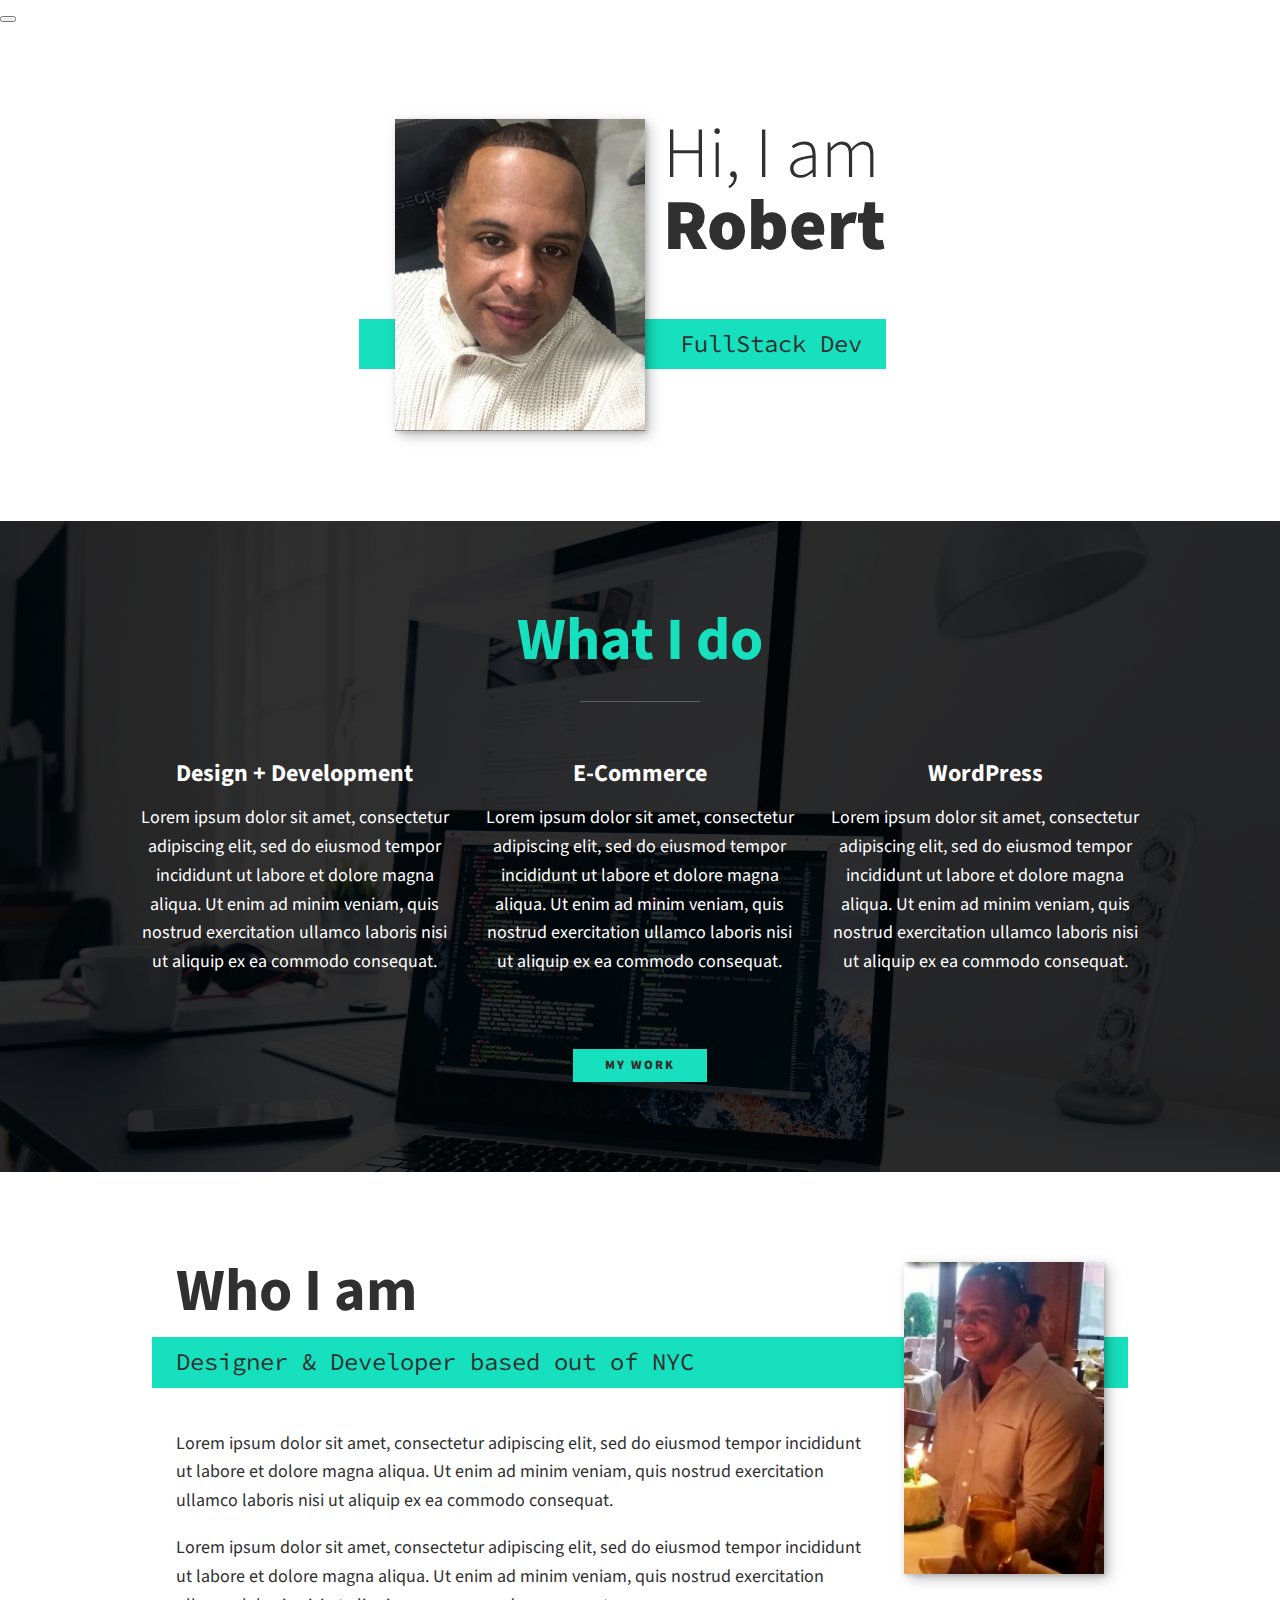
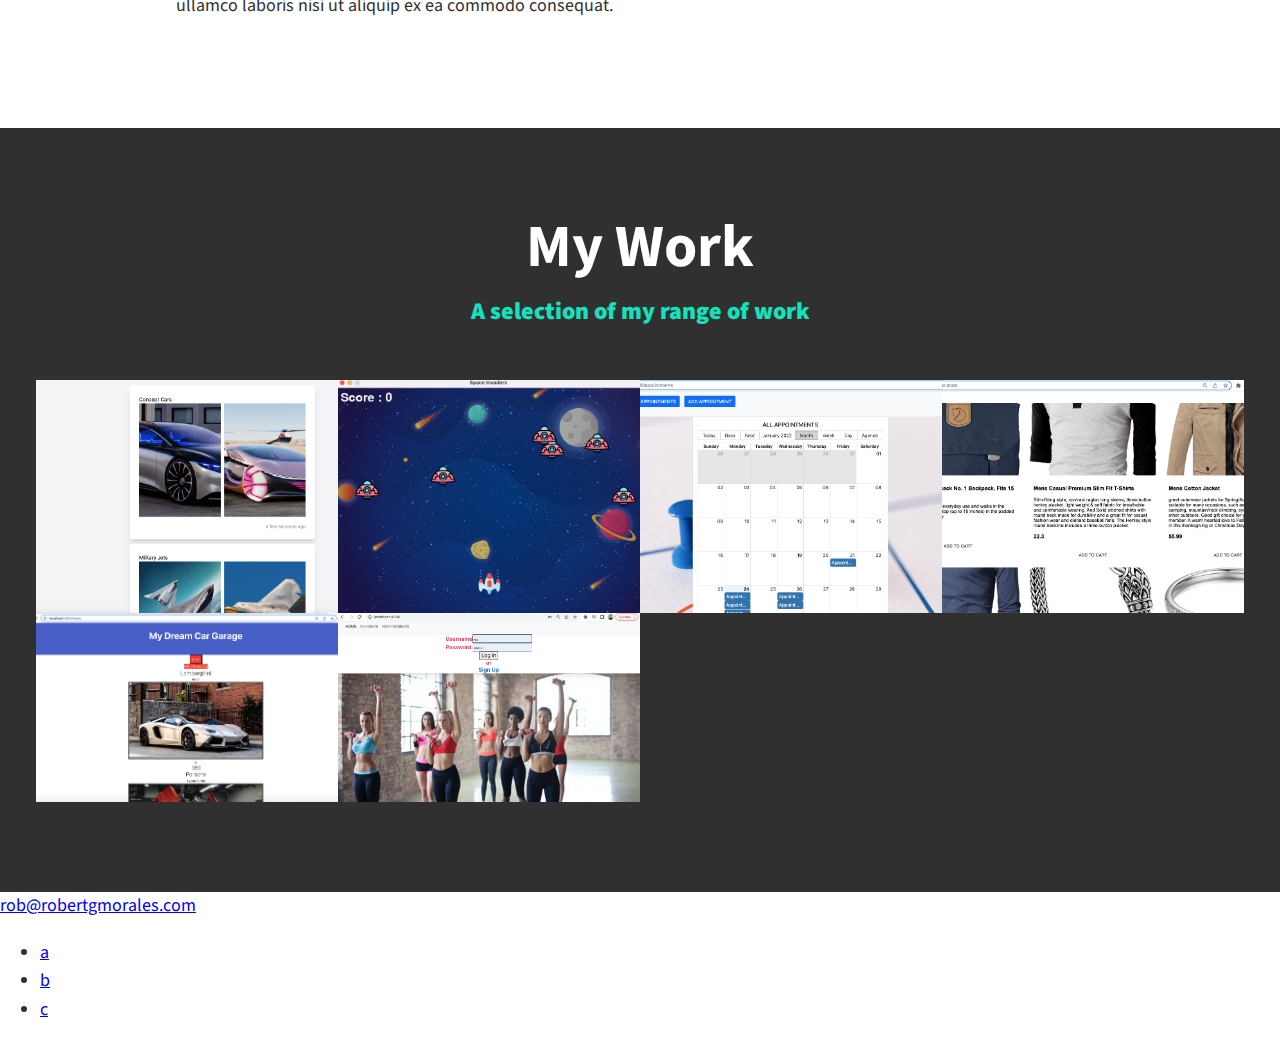
==== index.html @ 2f819731 "just fixed grid img width & height" ====
<!DOCTYPE html>
<html lang="en">
    <head>
    <meta charset="UTF-8">
    <meta name="viewport" content="width=device-width, initial-scale=1.0">
    <title>Rob`s Portfolio Website</title>
    <link rel="stylesheet" href="https://cdnjs.cloudflare.com/ajax/libs/normalize/7.0.0/normalize.min.css">
    <link rel="stylesheet" href="https://cdnjs.cloudflare.com/ajax/libs/font-awesome/5.11.2/css/all.css" integrity="sha256-46qynGAkLSFpVbEBog43gvNhfrOj+BmwXdxFgVK/Kvc=" crossorigin="anonymous" />  
    
    <!-- Update these with your own fonts -->
    <link href="https://fonts.googleapis.com/css?family=Source+Code+Pro:400,900|Source+Sans+Pro:300,900&display=swap" rel="stylesheet">
    
    <link rel="stylesheet" href="css/style.css">

    </head>

    <body>
        <header>
            <div class="logo">
                <img src="" alt="">
            </div>
            <button class="nav-toggle" aria-label="toggle navigation">
                <span class="hamburger"></span>
            </button>
            <nav class="nav">
                <ul class="nav__list">
                    <li class="nav__item"><a href="#home" class="nav__link">Home</a></li>
                    <li class="nav__item"><a href="#services" class="nav__link">My Services</a></li>
                    <li class="nav__item"><a href="#about" class="nav__link">About me</a></li>
                    <li class="nav__item"><a href="#work" class="nav__link">My Work</a></li>
                </ul>
            </nav>
        </header>
        
        <!-- Introduction -->
        <section class="intro" id="home">
            <h1 class="section__title section__title--intro">
                Hi, I am <strong>Robert</strong>
            </h1>
            <p class="section__subtitle section__subtitle--intro">FullStack Dev</p>
            <img src="img/profile4.png" alt="a picture of Rob" class="intro__img">
        </section>
        
        
        <!-- My services -->
        <section class="my-services" id="services">
            <h2 class="section__title section__title--services">What I do</h2>
            <div class="services">
                <div class="service">
                    <h3>Design + Development</h3>
                    <p>Lorem ipsum dolor sit amet, consectetur adipiscing elit, sed do eiusmod
                        tempor incididunt ut labore et dolore magna aliqua. Ut enim ad minim veniam,
                        quis nostrud exercitation ullamco laboris nisi ut aliquip ex ea commodo
                        consequat.</p>
                </div> <!-- / service -->
                
                <div class="service">
                    <h3>E-Commerce</h3>
                    <p>Lorem ipsum dolor sit amet, consectetur adipiscing elit, sed do eiusmod
                       tempor incididunt ut labore et dolore magna aliqua. Ut enim ad minim veniam,
                       quis nostrud exercitation ullamco laboris nisi ut aliquip ex ea commodo 
                       consequat.</p>
                </div> <!-- / service -->
                
                <div class="service">
                    <h3>WordPress</h3>
                    <p>Lorem ipsum dolor sit amet, consectetur adipiscing elit, sed do eiusmod 
                       tempor incididunt ut labore et dolore magna aliqua. Ut enim ad minim veniam, 
                       quis nostrud exercitation ullamco laboris nisi ut aliquip ex ea commodo 
                       consequat.</p>
                </div> <!-- / service -->
            </div> <!-- / services -->
            
            <a href="#work" class="btn">My Work</a>
        </section>
        
        <!-- About me -->
        
        <section class="about-me" id="about">
            <h2 class="section__title section__title--about">Who I am</h2>
            <p class="section__subtitle section__subtitle--about">Designer & Developer based out of NYC</p>

            <div class="about-me__body">

                <p>Lorem ipsum dolor sit amet, consectetur adipiscing elit, sed do eiusmod tempor
                   incididunt ut labore et dolore magna aliqua. Ut enim ad minim veniam, quis nostrud 
                   exercitation ullamco laboris nisi ut aliquip ex ea commodo consequat.
                </p>
                <p>Lorem ipsum dolor sit amet, consectetur adipiscing elit, sed do eiusmod tempor
                     incididunt ut labore et dolore magna aliqua. Ut enim ad minim veniam, quis 
                     nostrud exercitation ullamco laboris nisi ut aliquip ex ea commodo consequat.
                </p>
            </div>


            <img src="img/birthday3.jpg" alt="Rob" class="about-me__img">
        </section>

        <!-- My Work -->
        <section class="my-work" id="work">
            <h2 class="section__title section__title--work">My Work</h2>
            <p class="section__subtitle section__subtitle--work">A selection of my range of work</p>

            <div class="portfolio">
                <!-- portfolio item 01-->
                <a href="#" class="portfolio__item">
                    <img src="img/dropzone.png" alt="" class="portfolio__img">
                </a>

                <!-- portfolio item 02-->
                <a href="#" class=""portfolio__item>
                    <img src="img/spaceinvaders.png" alt="" class="portfolio__img">
                </a>

                <!-- portfolio item 03-->
                <a href="#" class=""portfolio__item>
                    <img src="img/appointmentscalender.png" alt="" class="portfolio__img">
                </a>

                <!-- portfolio item 04-->
                <a href="#" class=""portfolio__item>
                    <img src="img/shoppingcart.png" alt="" class="portfolio__img">
                </a>

                 <!-- portfolio item 05-->
                 <a href="#" class=""portfolio__item>
                    <img src="img/dreamcargarage.png" alt="" class="portfolio__img">
                </a>

                <!-- portfolio item 06-->
                <a href="#" class=""portfolio__item>
                    <img src="img/gymmembership.png" alt="" class="portfolio__img">
                </a>

            </div>
        </section>
        
        <!-- footer -->
        <footer>
            <a href="rob@robertgmorales.com" class="footer__link">rob@robertgmorales.com</a>
                <ul class="social-list">
                    <li class="social-list__item"><a class="social-list__link"
                    href="https://facebook.com">a</a></li>
                    <li class="social-list__item"><a class="social-list__link"
                    href="https://linkedin.com">b</a></li>
                    <li class="social-list__item"><a class="social-list__link"
                    href="https://github.com">c</a></li>
                </ul>
        </footer>
    </body>
</html>
---- css/style.css ----
*,
*::before,
*::after {
    box-sizing: border-box;
}

/* Custom Properties, update these for your own design */

:root {
    --ff-primary: 'Source Sans Pro', sans-serif;
    --ff-secondary: 'Source Code Pro', monospace;
    
    --fw-reg: 300;
    --fw-bold: 900;
    
    --clr-light: #fff;
    --clr-dark: #303030;
    --clr-accent: #16e0bd;
    
    --fs-h1: 3rem;
    --fs-h2: 2.25rem;
    --fs-h3: 1.25rem;
    --fs-body: 1rem;

    --bs: 0.25em 0.25em 0.75em rgba(0,0,0,.25),
    0.125em 0.125em 0.25em rgba(0,0,0,.15);
}

@media (min-width: 800px) {
    :root {
        --fs-h1: 4.5rem;
        --fs-h2: 3.75rem;
        --fs-h3: 1.5rem;
        --fs-body: 1.125rem;
    }
}

/* General styles */

body {
    background: var(--clr-light);
    color: var(--clr-dark);
    margin: 0;
    font-family: var(--ff-primary);
    font-size: var(--fs-body);
    line-height: 1.6;
}

section {
    padding: 5em 2em;
}

img {
    display: block;
    max-width: 100%;
    margin-left: auto;
    margin-right: auto;
}

strong { font-weight: var(--fw-bold) }

:focus {
    outline: 3px solid var(--clr-accent);
    outline-offset: 3px;
}

/* Buttons */

.btn {
    display: inline-block;
    padding: .5em 2.5em;
    background: var(--clr-accent);
    color: var(--clr-dark);
    text-decoration: none;
    cursor: pointer;
    font-size: .8rem;
    text-transform: uppercase;
    letter-spacing: 2px;
    font-weight: var(--fw-bold);
    transition: transform 200ms ease-in-out;
}

.btn:hover {
    transform: scale(1.1);
}

/* Typography */

h1,
h2,
h3 {
    line-height: 1;
    margin: 0;
}

h1 { font-size: var(--fs-h1) }
h2 { font-size: var(--fs-h2) }
h3 { font-size: var(--fs-h3) }


.section__title {
    margin-bottom: .25em;
}

.section__title--intro {
    font-weight: var(--fw-reg);
}
.section__title--intro strong {
    display: block;
}

.section__subtitle {
    margin: 0;
    font-size: var(--fs-h3);
}

.section__subtitle--intro,
.section__subtitle--about {
    background: var(--clr-accent);
    padding: .25em 1em;
    font-family: var(--ff-secondary);
    margin-bottom: 1em;
}

.section__subtitle--work {
    color: var(--clr-accent);
    font-weight: var(--fw-bold);
    margin-bottom: 2em;
}

/* header */

nav { display: none; }

/*  Intro section  */

.intro {
    position: relative;
}

.intro__img {
    box-shadow: var(--bs);
}

.section__subtitle--intro {
    display: inline-block;
}


@media (min-width: 600px) {
    .intro {
        display: grid;
        width: min-content;
        margin: 0 auto;
        grid-column-gap: 1em;
        grid-template-areas: 
            "img title"
            "img subtitle";
        grid-template-columns: min-content max-content;
    }
}

.intro__img {
    grid-area: img;
    min-width: 250px;
    position: relative;
    z-index: 2;
}    

.section__subtitle--intro {
    align-self: start;
    grid-column: -1 / 1;
    grid-row: 2;
    text-align: right;
    position: relative;
    left: -1.5em;
    width: calc(100% + 1.5em);
}

/*  My services section  */

.my-services {
    background-color: var(--clr-dark);
    background-image: url(../img/services.jpg);
    background-size: cover;
    background-blend-mode: multiply;
    color: var(--clr-light);
    text-align: center;
}

.section__title--services {
    color: var(--clr-accent);
    position: relative;
}

.section__title--services::after {
    content: '';
    display: block;
    width: 2em;
    height: 1px;
    margin: 0.5em auto 1em;
    background: var(--clr-light);
    opacity: 0.25;
}

.services {
    margin-bottom: 3em;
}

.service {
    max-width: 500px;
    margin: 0 auto;
}

@media (min-width: 800px) {
    .services {
        display: flex;
        max-width: 1000px;
        margin-left: auto;
        margin-right: auto;
    }
    .service + .service {
        margin-left: 2em;
    }
}

.about-me {
    max-width: 1000px;
    margin: 0 auto;
}

.about-me__img {
    box-shadow: var(--bs);
}

@media (min-width: 600px) {
    .about-me {
        display: grid;
        grid-template-columns: 1fr 200px;
        grid-template-areas: 
            "title img"
            "subtitle img"
            "text img";
            grid-column-gap: 2em;
    }

    .section__title--about {
        grid-area: title;
    }
    
    .section__subtitle--about {
        grid-column: 1 / -1;
        grid-row: 2;
        position: relative;
        left: -1em;
        width: calc(100% + 2em);
        padding-left: 1em;
        padding-right: calc(200px + 4em);
    }

    .about-me__img {
        grid-area: img;
        position: relative;
        z-index: 2;
    }
}

/* My Work */

.my-work {
    background-color: var(--clr-dark);
    color: var(--clr-light);
    text-align: center; 
}

.portfolio {
    display: grid;
    grid-template-columns: repeat(auto-fit, minmax(300px, 1fr));
}

.portfolio__item {
    background: var(--clr-accent);
    overflow: hidden;
}

.portfolio__img {
    transition: 
    transform 750ms cubic-bezier(.5, 0, .5, 1),
    opacity 250ms linear;
    object-fit: cover;
    min-height: 100%;
    width: 100%;
}

.portfolio__img:hover {
    transform: scale(1.2);
    opacity: .65;
}
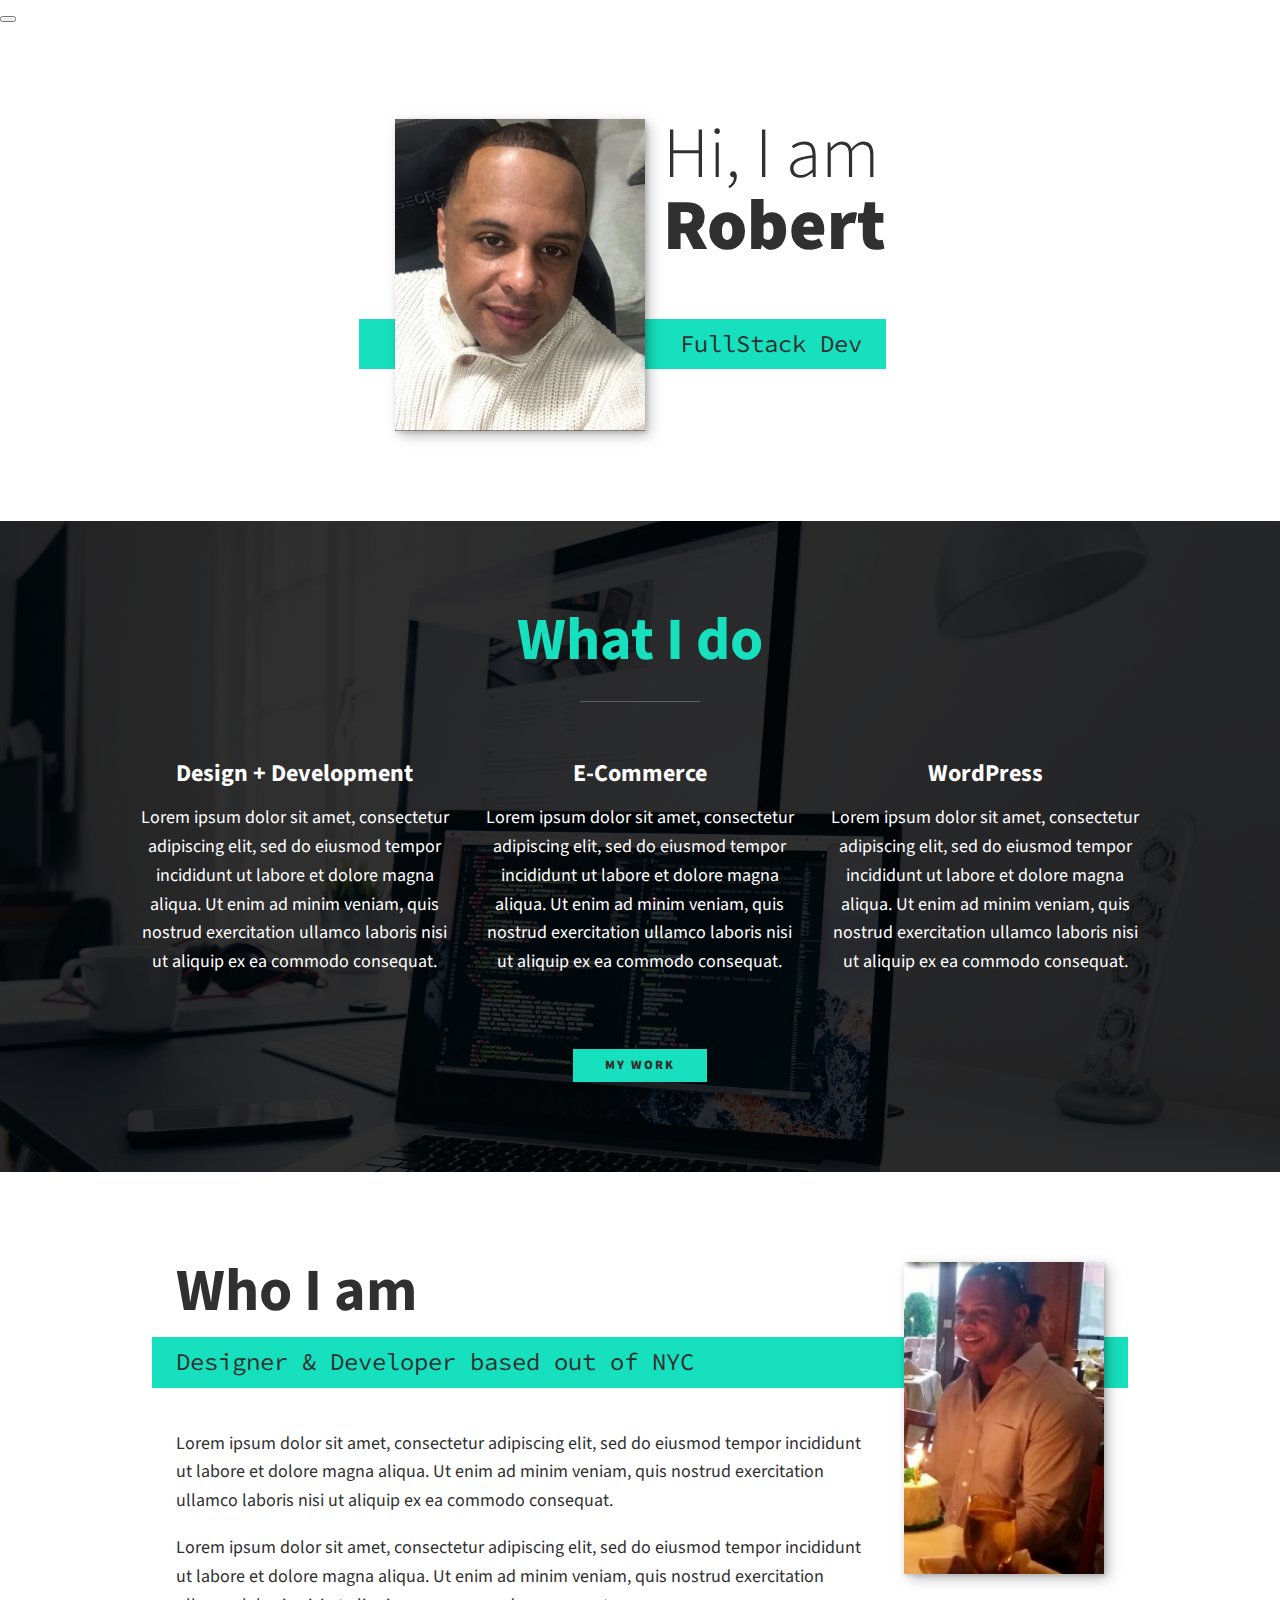
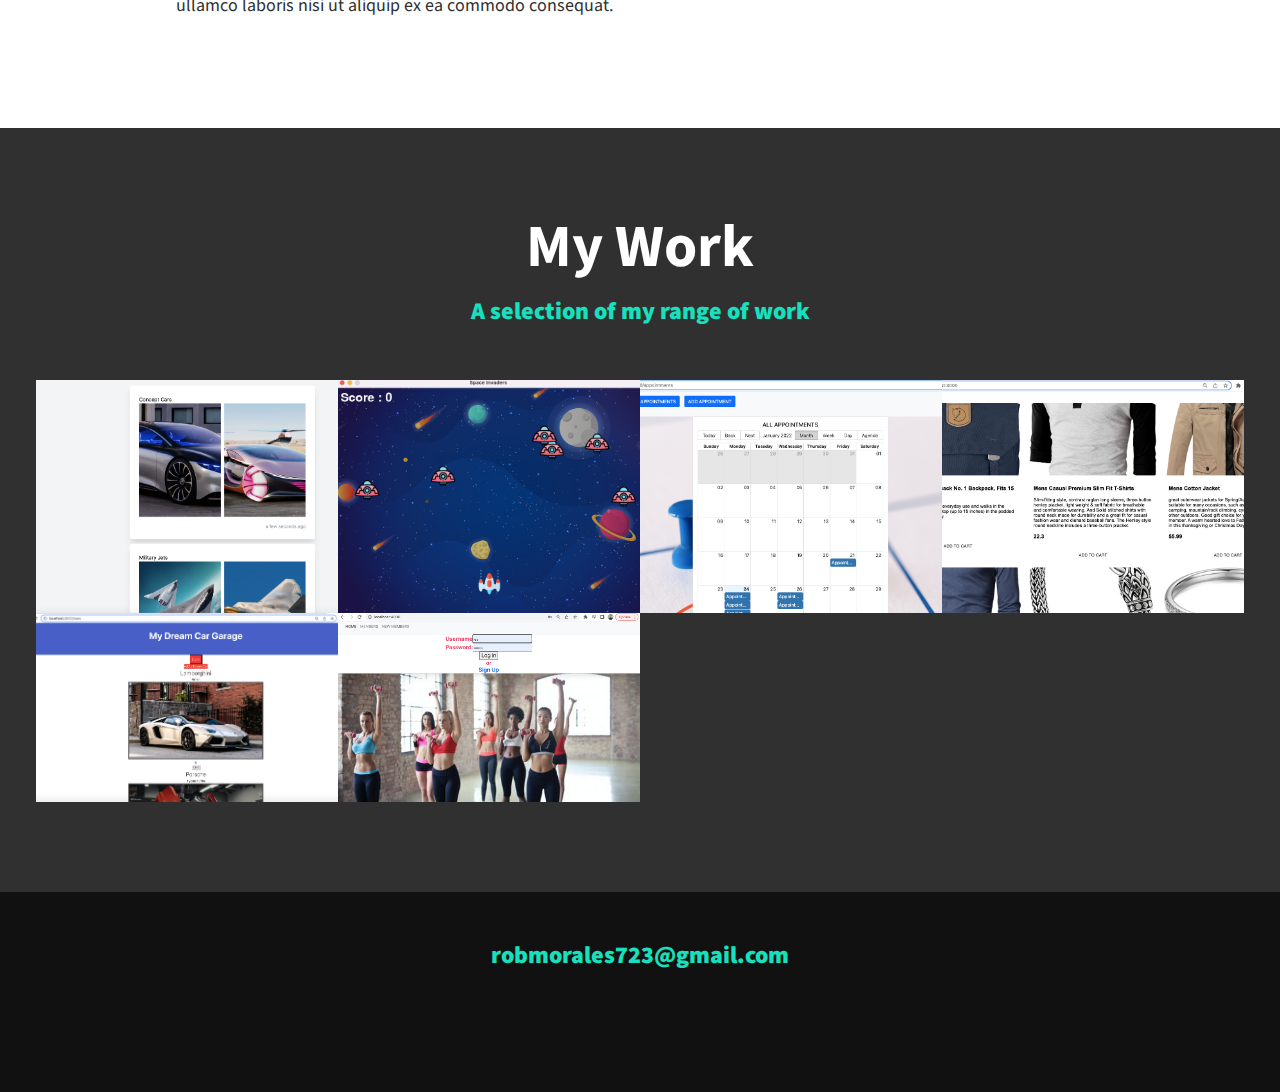
==== commit 55825761: "working on social items" ====
--- a/index.html
+++ b/index.html
@@ -136,15 +136,24 @@
         </section>
         
         <!-- footer -->
-        <footer>
-            <a href="rob@robertgmorales.com" class="footer__link">rob@robertgmorales.com</a>
+        <footer class="footer">
+            <a href="mailto:robmorales723@gmail.com" class="footer__link">robmorales723@gmail.com</a>
                 <ul class="social-list">
-                    <li class="social-list__item"><a class="social-list__link"
-                    href="https://facebook.com">a</a></li>
-                    <li class="social-list__item"><a class="social-list__link"
-                    href="https://linkedin.com">b</a></li>
-                    <li class="social-list__item"><a class="social-list__link"
-                    href="https://github.com">c</a></li>
+                    <li class="social-list__item">
+                        <a class="social-list__link" href="https://github.com/rmorales723">
+                            <i class="fab fa-github"></i>
+                        </a>
+                    </li>
+                    <li class="social-list__item">
+                        <a class="social-list__link" href="linkedin.com/in/robert-morales-7a56944b">
+                            <i class="fab fa-linkedin"></i>
+                        </a>
+                    </li>
+                    <li class="social-list__item">
+                        <a class="social-list__link" href="https://twitter.com">
+                            <i class="fab fa-twitter"></i>
+                        </a>
+                    </li>
                 </ul>
         </footer>
     </body>
--- a/css/style.css
+++ b/css/style.css
@@ -292,7 +292,53 @@
     width: 100%;
 }
 
-.portfolio__img:hover {
+.portfolio__item:focus {
+    position: relative;
+    z-index: 2;
+}
+
+.portfolio__img:hover,
+.portfolio__item:focus .portfolio__img {
     transform: scale(1.2);
     opacity: .65;
 }
+
+/* footer */
+
+.footer {
+    background: #111;
+    color: var(--clr-accent);
+    text-align: center;
+    padding: 2.5em 0;
+}
+
+.footer a { 
+    color: inherit;
+    text-decoration: none; 
+}
+
+.footer__link {
+    font-size: var(--fs-h3);
+    font-weight: var(--fw-bold);
+}
+
+.footer__link:hover,
+.social-list__link:hover {
+    opacity: .7;
+}
+
+.footer__link:hover {
+    text-decoration: underline;
+}
+
+.social-list {
+    list-style: none;
+    display: flex;
+    justify-content: center;
+    margin: 2em 0;
+    padding: 0;
+}
+
+.social-list__item {
+    margin: 0 .5em;
+}
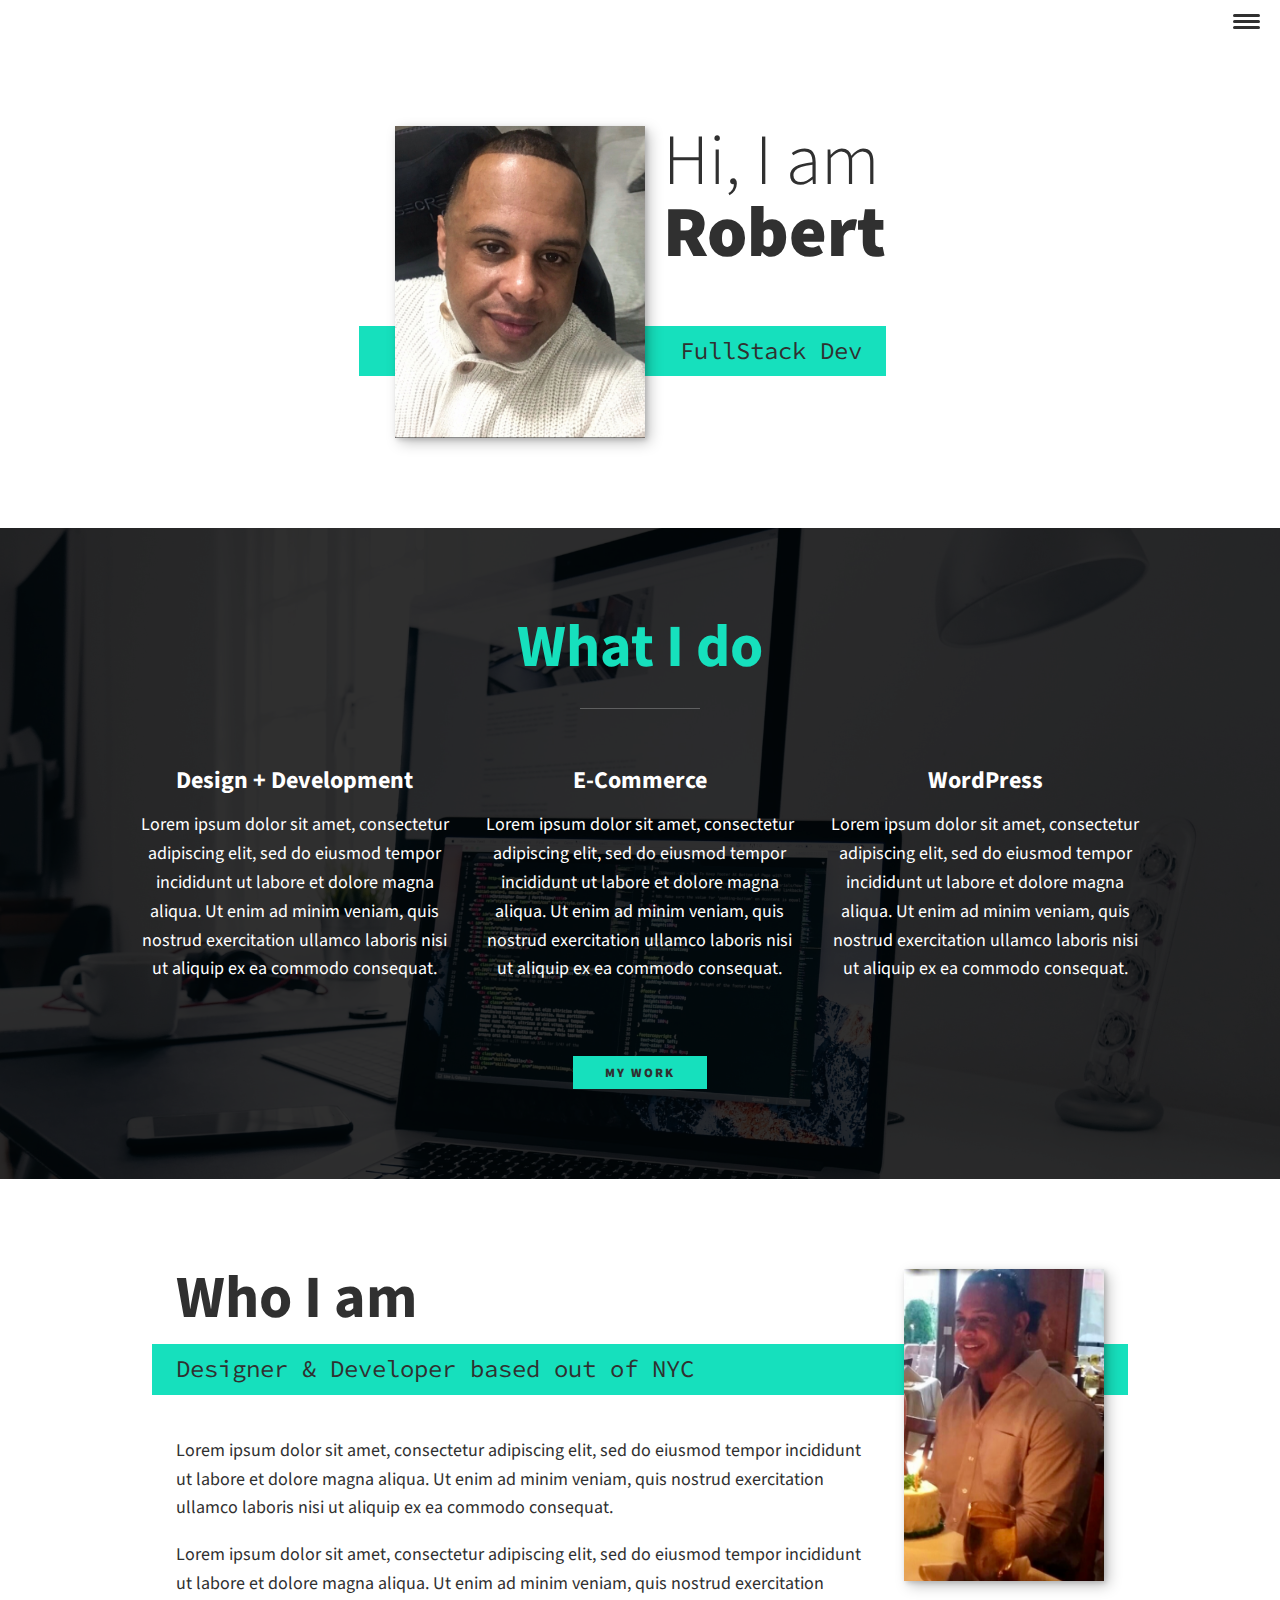
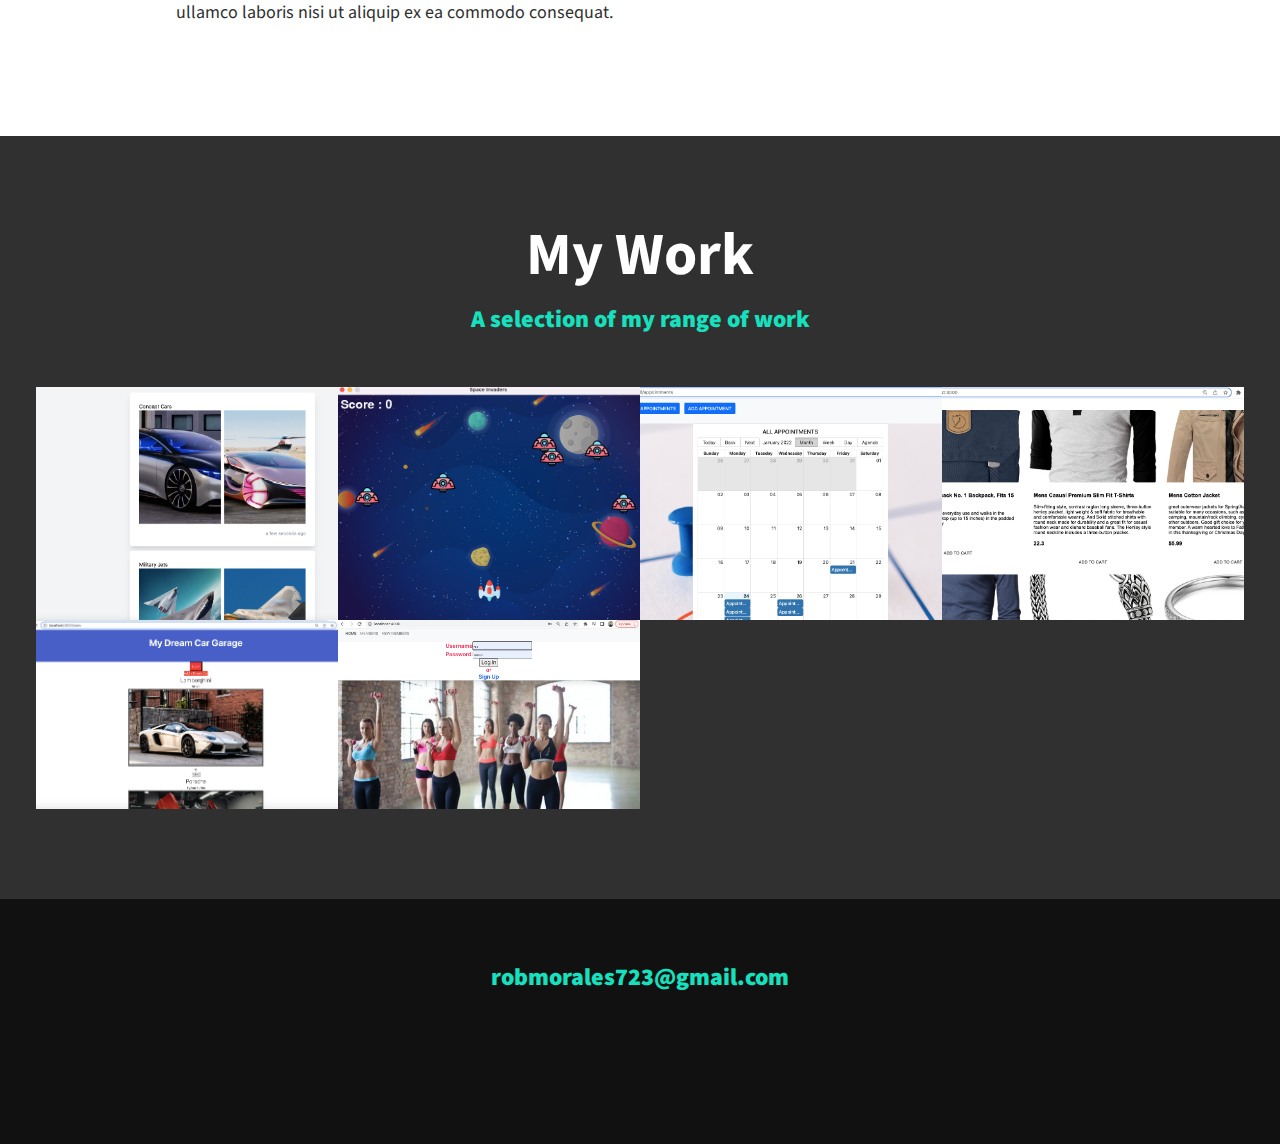
==== commit 405b037e: "adding js" ====
--- a/index.html
+++ b/index.html
@@ -156,5 +156,9 @@
                     </li>
                 </ul>
         </footer>
+
+        <script src="js/index.js"></script>
+
+        
     </body>
 </html>--- a/css/style.css
+++ b/css/style.css
@@ -130,7 +130,94 @@
 
 /* header */
 
-nav { display: none; }
+header {
+    display: flex;
+    justify-content: space-between;
+    padding: 1em;
+}
+
+.logo {
+    max-width: 100px;
+}
+
+.nav {
+    position: fixed;
+    background: var(--clr-dark);
+    color: var(--clr-light);
+    top: 0;
+    bottom: 0;
+    left: 0;
+    right: 0;
+    z-index: 100;
+
+    transform: translateX(100%);
+    transition: transform 250ms cubic-bezier(.5, 0, .5, 1);
+}
+
+.nav__list {
+    list-style: none;
+    display: flex;
+    height: 100%;
+    flex-direction: column;
+    justify-content: space-evenly;
+    align-items: center;
+    margin: 0;
+    padding: 0;
+}
+
+.nav__link {
+    color: inherit;
+    font-weight: var(--fw-bold);
+    font-size: var(--fs-h2);
+    text-decoration: none;
+}
+
+.nav__link:hover {
+    color: var(--clr-accent);
+}
+
+.nav-toggle {
+    padding: .5em;
+    background: transparent;
+    border: 0;
+    cursor: pointer;
+    position: absolute;
+    right: 1em;
+    top: 1em;
+    z-index: 1000;
+}
+
+.nav-open {
+    background: red;
+}
+
+.hamburger {
+    display: block;
+    position: relative;
+}
+
+.hamburger,
+.hamburger::before,
+.hamburger::after {
+    background: var(--clr-dark);
+    width: 2em;
+    height: 3px;
+    border-radius: 1em;
+    transition: transform 250ms ease-in-out;
+}
+
+
+.hamburger::before,
+.hamburger::after {
+    content: '';
+    position: absolute;
+    left: 0;
+    right: 0;
+}
+
+.hamburger::before { top: 6px; }
+.hamburger::after { bottom: 6px; }
+
 
 /*  Intro section  */
 
@@ -310,6 +397,7 @@
     color: var(--clr-accent);
     text-align: center;
     padding: 2.5em 0;
+    font-size: var(--fs-h3);
 }
 
 .footer a { 
@@ -318,7 +406,6 @@
 }
 
 .footer__link {
-    font-size: var(--fs-h3);
     font-weight: var(--fw-bold);
 }
 
@@ -335,10 +422,14 @@
     list-style: none;
     display: flex;
     justify-content: center;
-    margin: 2em 0;
+    margin: 2em 0 0;
     padding: 0;
 }
 
 .social-list__item {
     margin: 0 .5em;
 }
+
+.social-list__link {
+    padding: .5em;
+}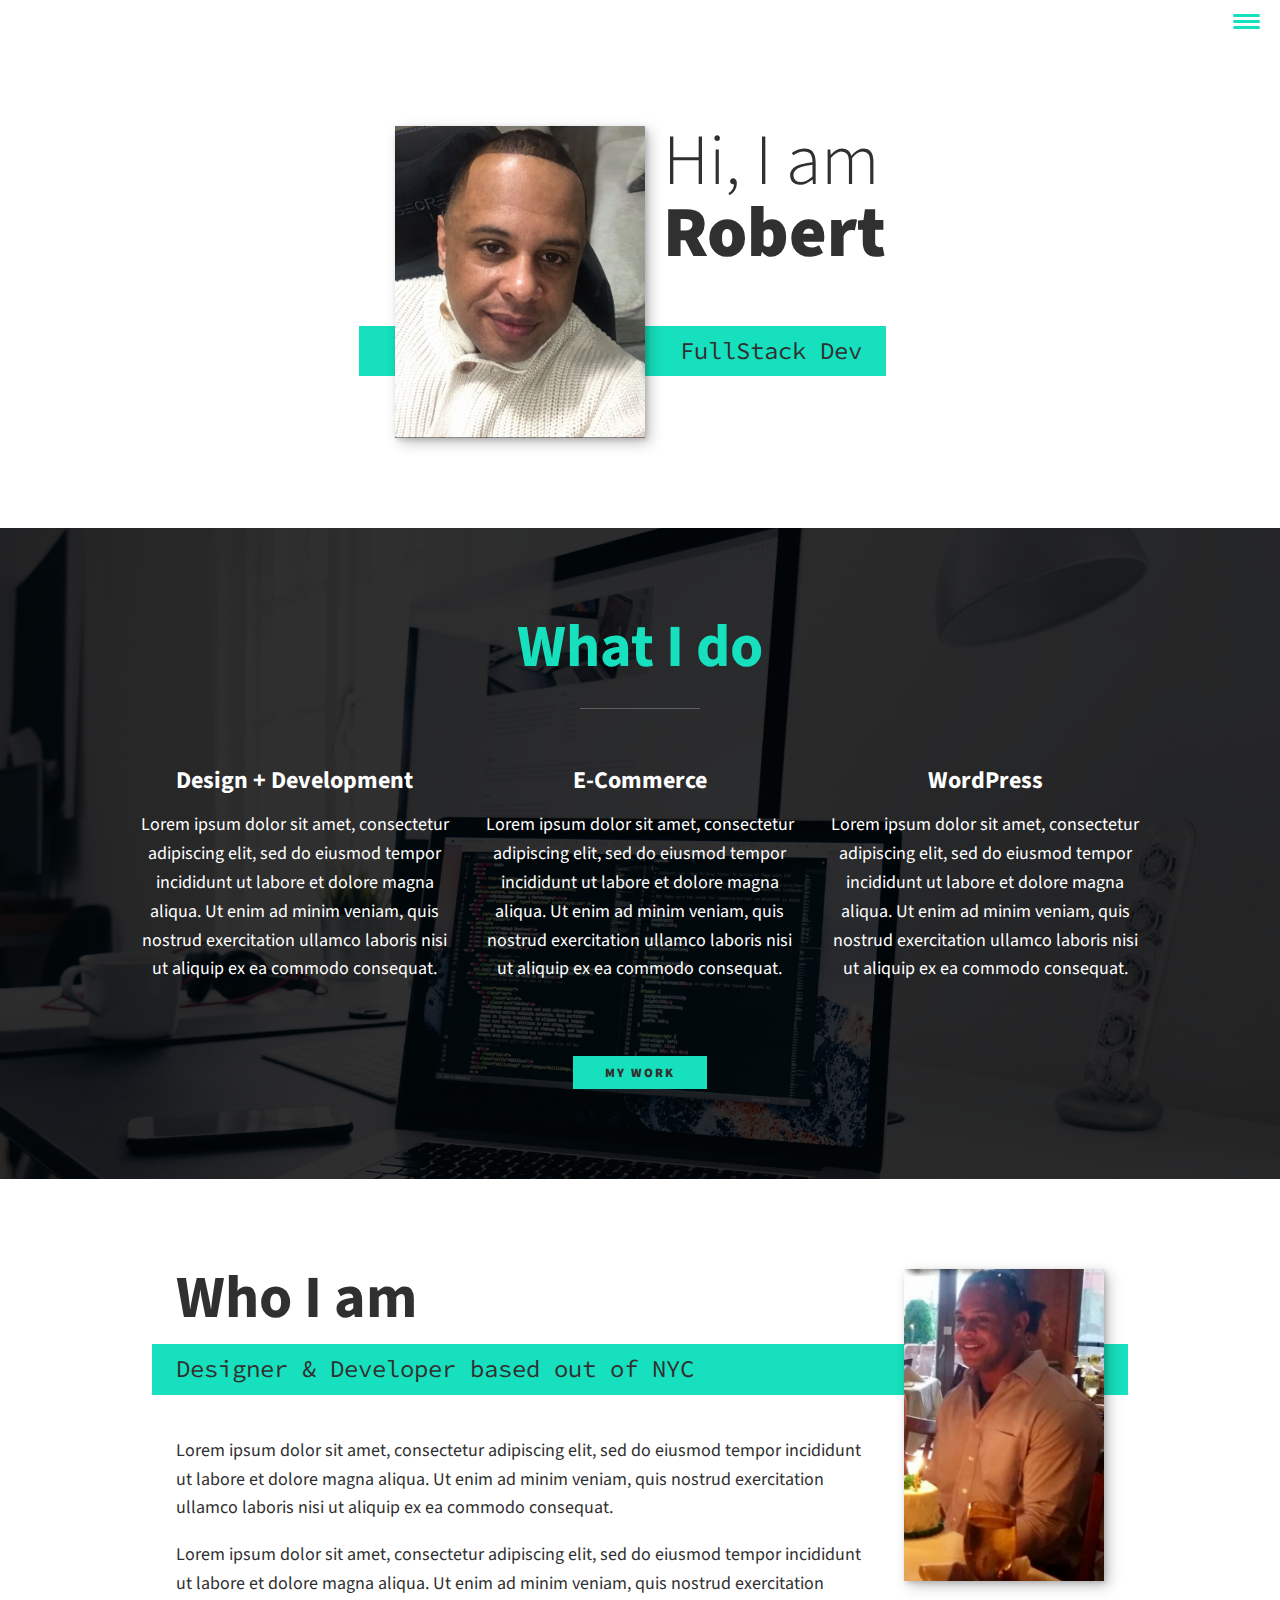
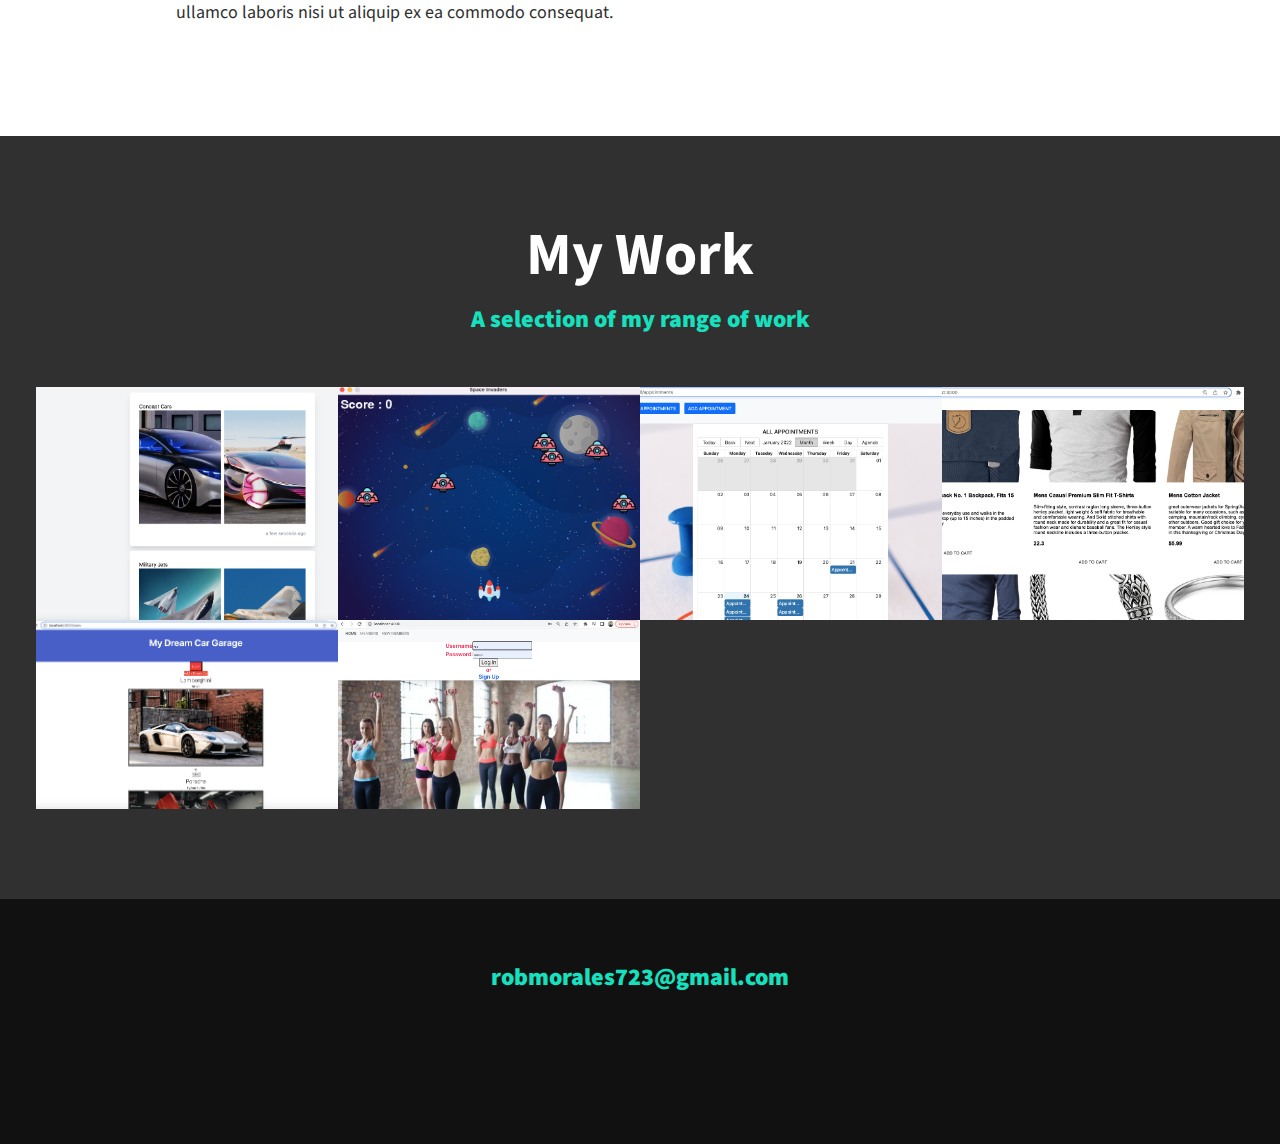
==== commit 6b08f038: "working on itemized project description template" ====
--- a/index.html
+++ b/index.html
@@ -140,12 +140,12 @@
             <a href="mailto:robmorales723@gmail.com" class="footer__link">robmorales723@gmail.com</a>
                 <ul class="social-list">
                     <li class="social-list__item">
-                        <a class="social-list__link" href="https://github.com/rmorales723">
+                        <a class="social-list__link" href="https://github.com/rmorales723?tab=repositories">
                             <i class="fab fa-github"></i>
                         </a>
                     </li>
                     <li class="social-list__item">
-                        <a class="social-list__link" href="linkedin.com/in/robert-morales-7a56944b">
+                        <a class="social-list__link" href="https://www.linkedin.com/in/robert-morales-7a56944b/">
                             <i class="fab fa-linkedin"></i>
                         </a>
                     </li>
@@ -159,6 +159,6 @@
 
         <script src="js/index.js"></script>
 
-        
+
     </body>
 </html>--- a/css/style.css
+++ b/css/style.css
@@ -37,6 +37,10 @@
 
 /* General styles */
 
+html {
+    scroll-behavior: smooth;
+}
+
 body {
     background: var(--clr-light);
     color: var(--clr-dark);
@@ -187,9 +191,30 @@
     z-index: 1000;
 }
 
-.nav-open {
-    background: red;
-}
+.nav-open .nav {
+    transform: translateX(0);
+}
+
+.nav-open .nav-toggle {
+    position: fixed;
+}
+
+.nav-open .hamburger {
+    transform: rotate(.625turn);
+}
+
+.nav-open .hamburger::before {
+    transform: rotate(90deg) translateX(-6px);
+}
+
+.nav-open .hamburger::after {
+    opacity: 0;
+}
+
+
+
+
+
 
 .hamburger {
     display: block;
@@ -199,7 +224,7 @@
 .hamburger,
 .hamburger::before,
 .hamburger::after {
-    background: var(--clr-dark);
+    background: var(--clr-accent);
     width: 2em;
     height: 3px;
     border-radius: 1em;
@@ -217,6 +242,7 @@
 
 .hamburger::before { top: 6px; }
 .hamburger::after { bottom: 6px; }
+
 
 
 /*  Intro section  */
@@ -432,4 +458,18 @@
 
 .social-list__link {
     padding: .5em;
+}
+
+/* Individual portfolio item styles */
+
+.portfolio-item-individual {
+    padding: 0 2em 2em;
+    max-width: 1000px;
+    margin: 0 auto;
+}
+
+.portfolio-item-individual p {
+    max-width: 600px;
+    margin-left: auto;
+    margin-right: auto;
 }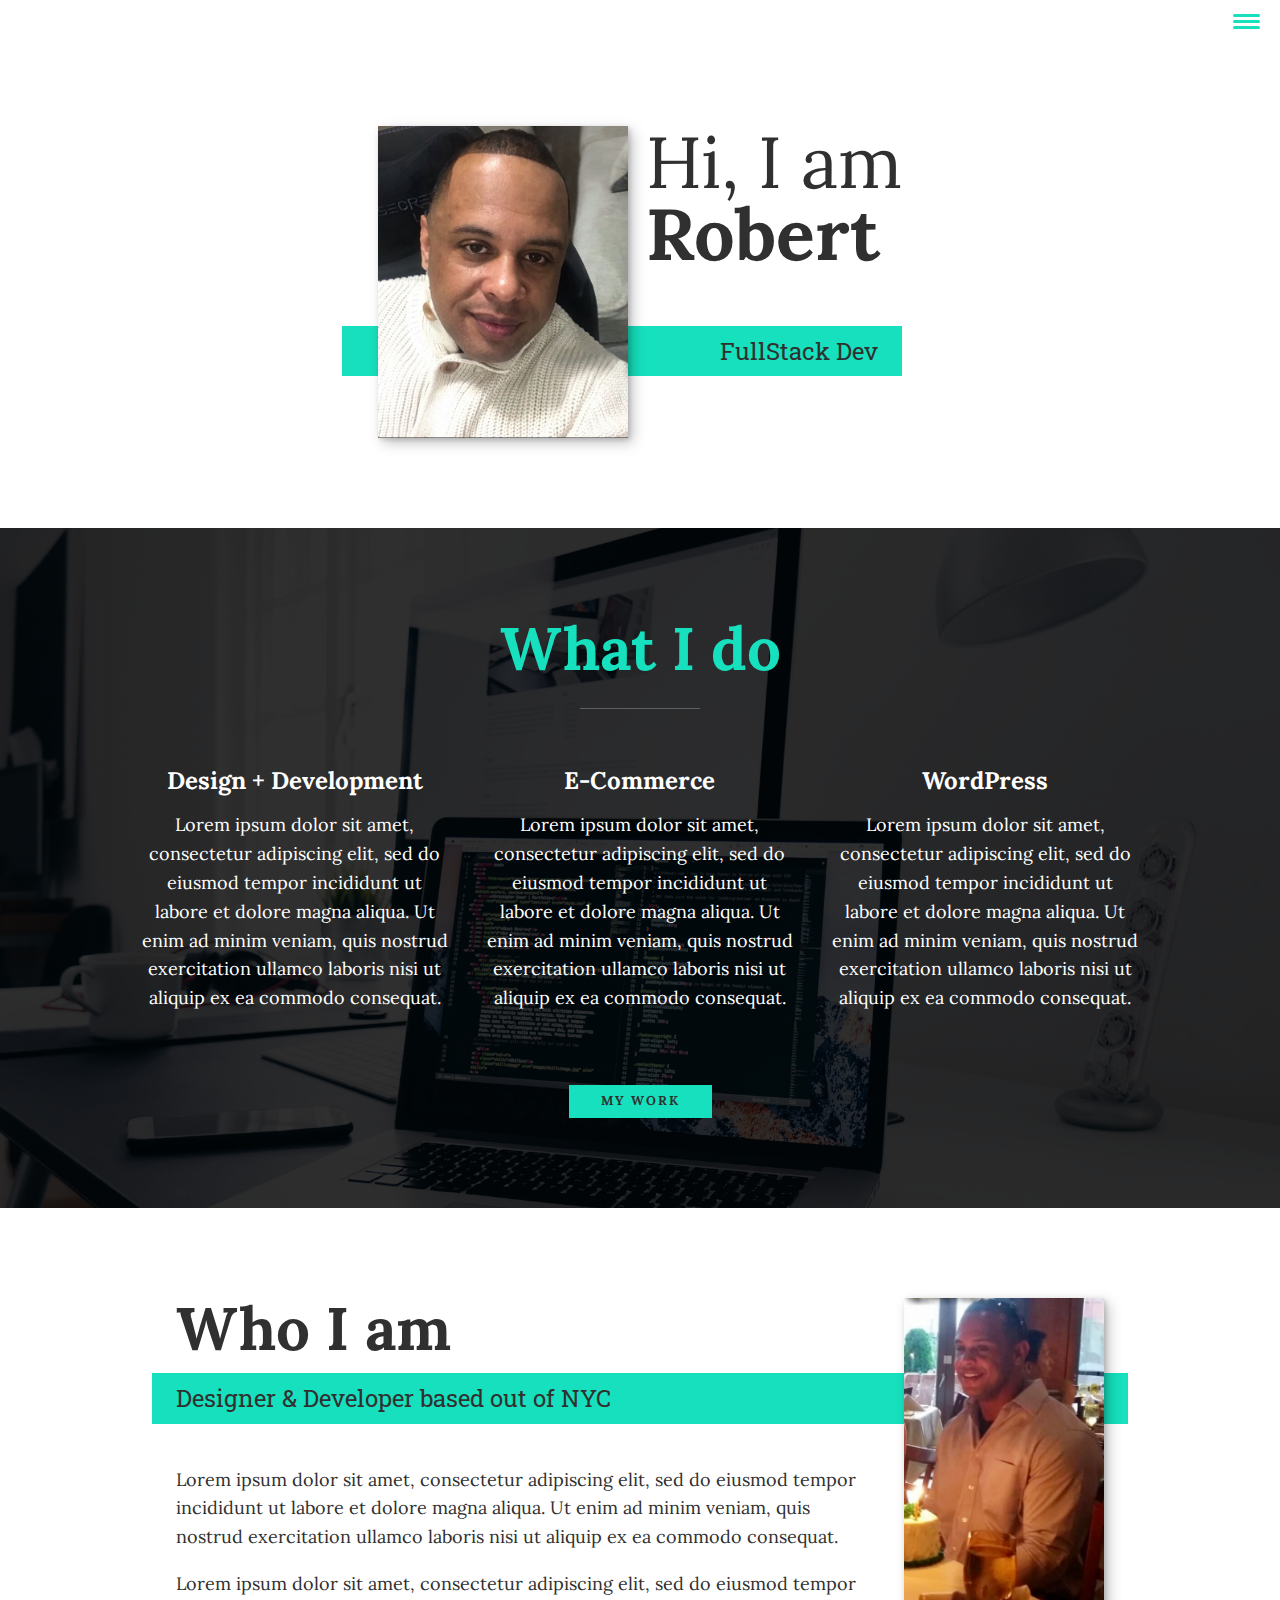
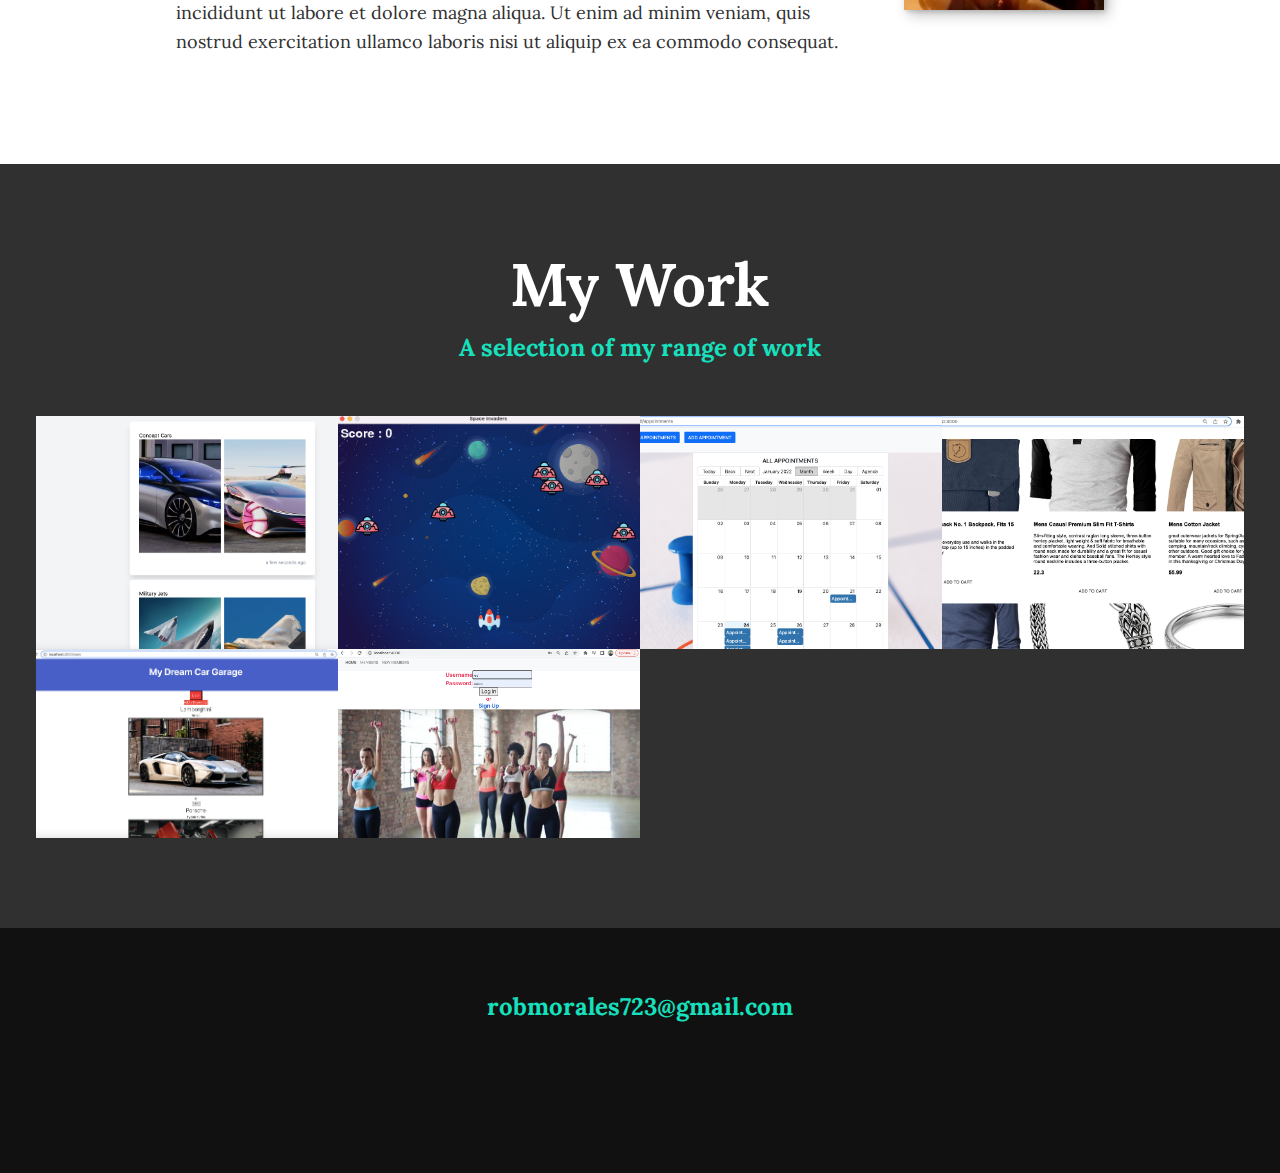
==== commit 3250ad25: "created single project description page temp" ====
--- a/index.html
+++ b/index.html
@@ -7,8 +7,8 @@
     <link rel="stylesheet" href="https://cdnjs.cloudflare.com/ajax/libs/normalize/7.0.0/normalize.min.css">
     <link rel="stylesheet" href="https://cdnjs.cloudflare.com/ajax/libs/font-awesome/5.11.2/css/all.css" integrity="sha256-46qynGAkLSFpVbEBog43gvNhfrOj+BmwXdxFgVK/Kvc=" crossorigin="anonymous" />  
     
-    <!-- Update these with your own fonts -->
-    <link href="https://fonts.googleapis.com/css?family=Source+Code+Pro:400,900|Source+Sans+Pro:300,900&display=swap" rel="stylesheet">
+    <!-- fonts -->
+    <link href="https://fonts.googleapis.com/css?family=Lora:400,700|Roboto+Slab:400,700&display=swap" rel="stylesheet">     
     
     <link rel="stylesheet" href="css/style.css">
 
--- a/css/style.css
+++ b/css/style.css
@@ -7,11 +7,11 @@
 /* Custom Properties, update these for your own design */
 
 :root {
-    --ff-primary: 'Source Sans Pro', sans-serif;
-    --ff-secondary: 'Source Code Pro', monospace;
+    --ff-primary: 'Lora', serif;
+    --ff-secondary: 'Roboto Slab', serif;
     
-    --fw-reg: 300;
-    --fw-bold: 900;
+    --fw-reg: 400;
+    --fw-bold: 700;
     
     --clr-light: #fff;
     --clr-dark: #303030;
@@ -472,4 +472,10 @@
     max-width: 600px;
     margin-left: auto;
     margin-right: auto;
+}
+
+.portfolio-item-individual p {
+    max-width: 600px;
+    margin-left: auto;
+    margin-right: auto;
 }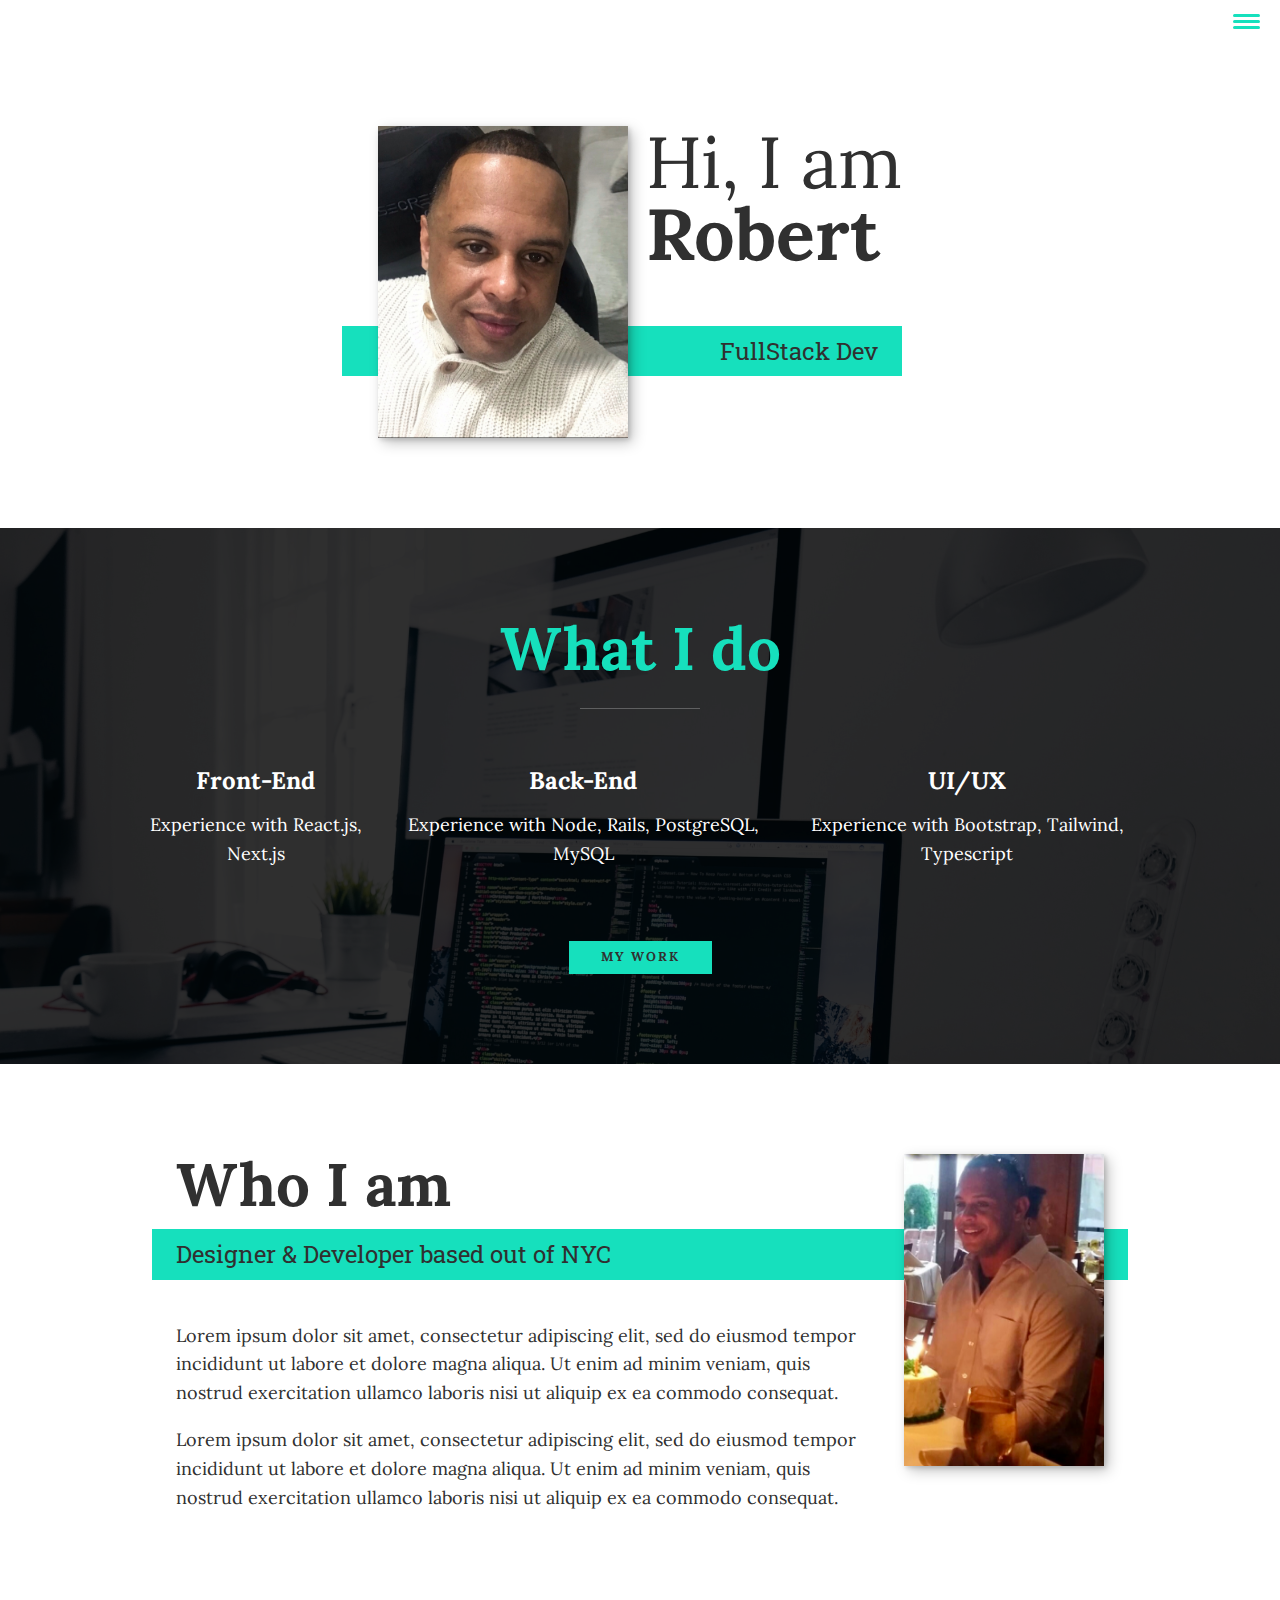
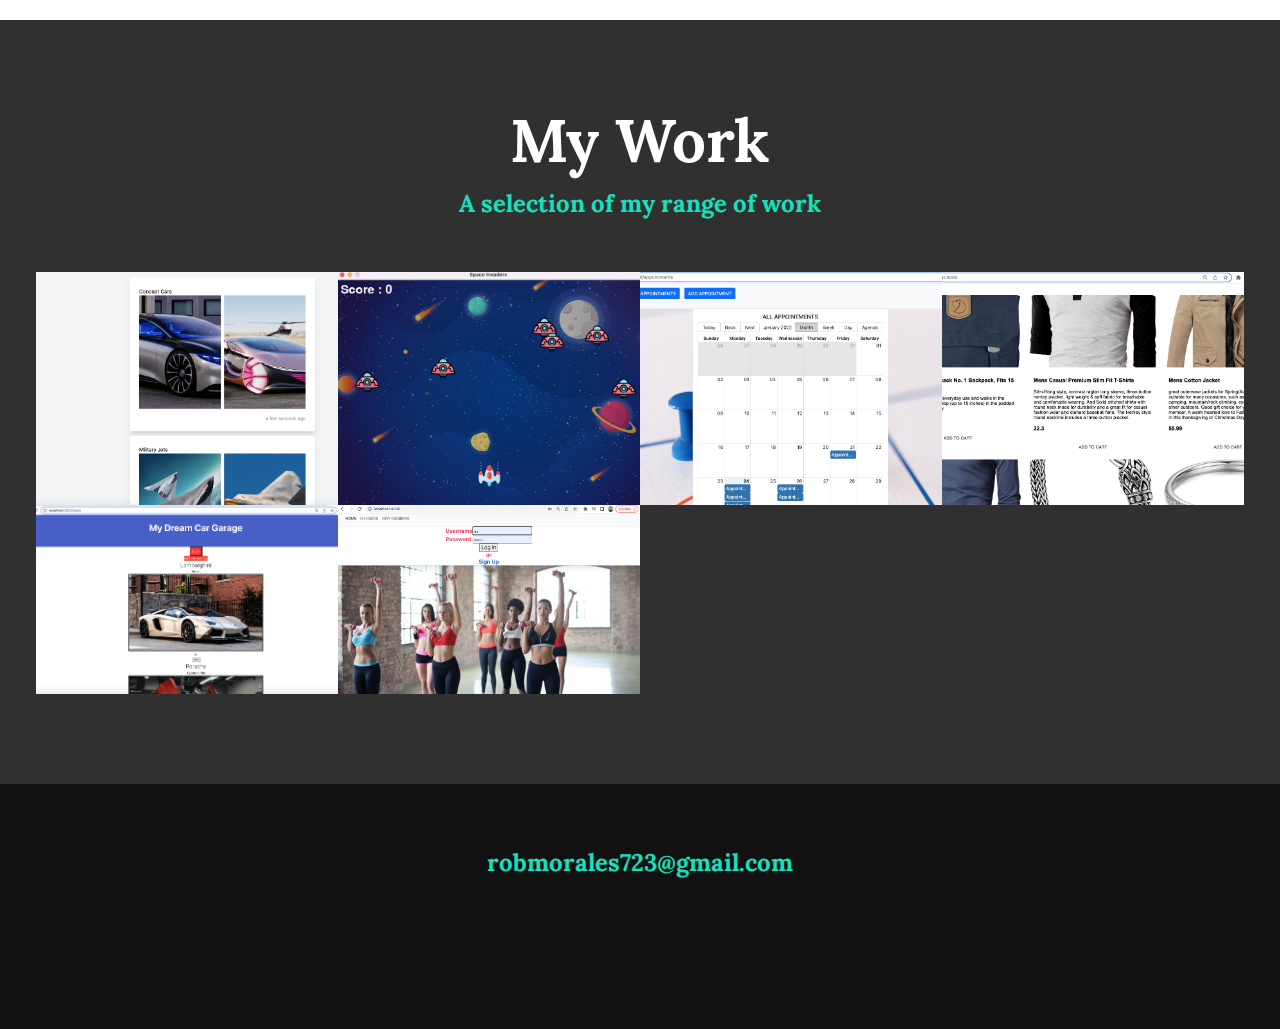
==== commit aea6a454: "adding content to fillers" ====
--- a/index.html
+++ b/index.html
@@ -4,11 +4,15 @@
     <meta charset="UTF-8">
     <meta name="viewport" content="width=device-width, initial-scale=1.0">
     <title>Rob`s Portfolio Website</title>
-    <link rel="stylesheet" href="https://cdnjs.cloudflare.com/ajax/libs/normalize/7.0.0/normalize.min.css">
-    <link rel="stylesheet" href="https://cdnjs.cloudflare.com/ajax/libs/font-awesome/5.11.2/css/all.css" integrity="sha256-46qynGAkLSFpVbEBog43gvNhfrOj+BmwXdxFgVK/Kvc=" crossorigin="anonymous" />  
+    <link rel="stylesheet" 
+    href="https://cdnjs.cloudflare.com/ajax/libs/normalize/7.0.0/normalize.min.css">
+    <link rel="stylesheet" 
+    href="https://cdnjs.cloudflare.com/ajax/libs/font-awesome/5.11.2/css/all.css" 
+    integrity="sha256-46qynGAkLSFpVbEBog43gvNhfrOj+BmwXdxFgVK/Kvc=" crossorigin="anonymous" />  
     
     <!-- fonts -->
-    <link href="https://fonts.googleapis.com/css?family=Lora:400,700|Roboto+Slab:400,700&display=swap" rel="stylesheet">     
+    <link href="https://fonts.googleapis.com/css?family=Lora:400,700|Roboto+Slab:400,700&display=swap" 
+    rel="stylesheet">     
     
     <link rel="stylesheet" href="css/style.css">
 
@@ -47,27 +51,18 @@
             <h2 class="section__title section__title--services">What I do</h2>
             <div class="services">
                 <div class="service">
-                    <h3>Design + Development</h3>
-                    <p>Lorem ipsum dolor sit amet, consectetur adipiscing elit, sed do eiusmod
-                        tempor incididunt ut labore et dolore magna aliqua. Ut enim ad minim veniam,
-                        quis nostrud exercitation ullamco laboris nisi ut aliquip ex ea commodo
-                        consequat.</p>
+                    <h3>Front-End</h3>
+                    <p>Experience with React.js, Next.js</p>
                 </div> <!-- / service -->
                 
                 <div class="service">
-                    <h3>E-Commerce</h3>
-                    <p>Lorem ipsum dolor sit amet, consectetur adipiscing elit, sed do eiusmod
-                       tempor incididunt ut labore et dolore magna aliqua. Ut enim ad minim veniam,
-                       quis nostrud exercitation ullamco laboris nisi ut aliquip ex ea commodo 
-                       consequat.</p>
+                    <h3>Back-End</h3>
+                    <p>Experience with Node, Rails, PostgreSQL, MySQL</p>
                 </div> <!-- / service -->
                 
                 <div class="service">
-                    <h3>WordPress</h3>
-                    <p>Lorem ipsum dolor sit amet, consectetur adipiscing elit, sed do eiusmod 
-                       tempor incididunt ut labore et dolore magna aliqua. Ut enim ad minim veniam, 
-                       quis nostrud exercitation ullamco laboris nisi ut aliquip ex ea commodo 
-                       consequat.</p>
+                    <h3>UI/UX</h3>
+                    <p>Experience with Bootstrap, Tailwind, Typescript</p>
                 </div> <!-- / service -->
             </div> <!-- / services -->
             
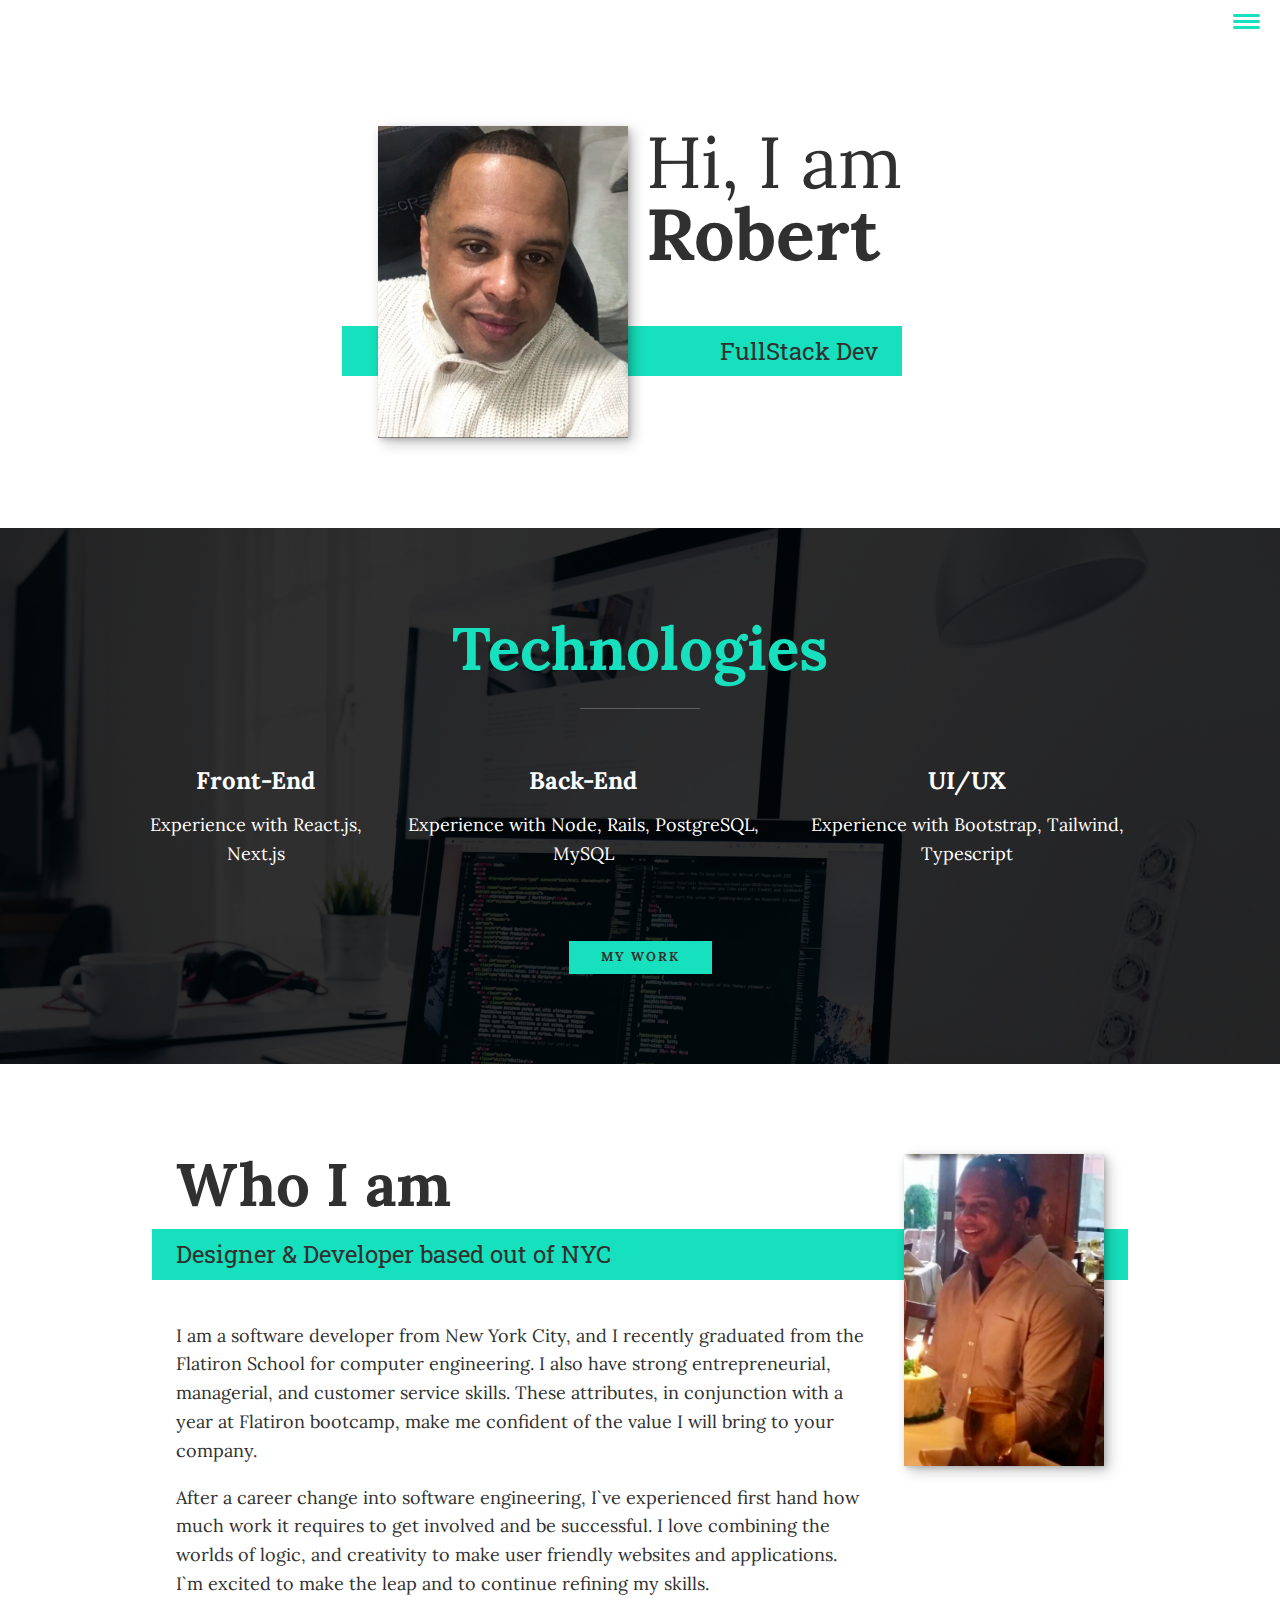
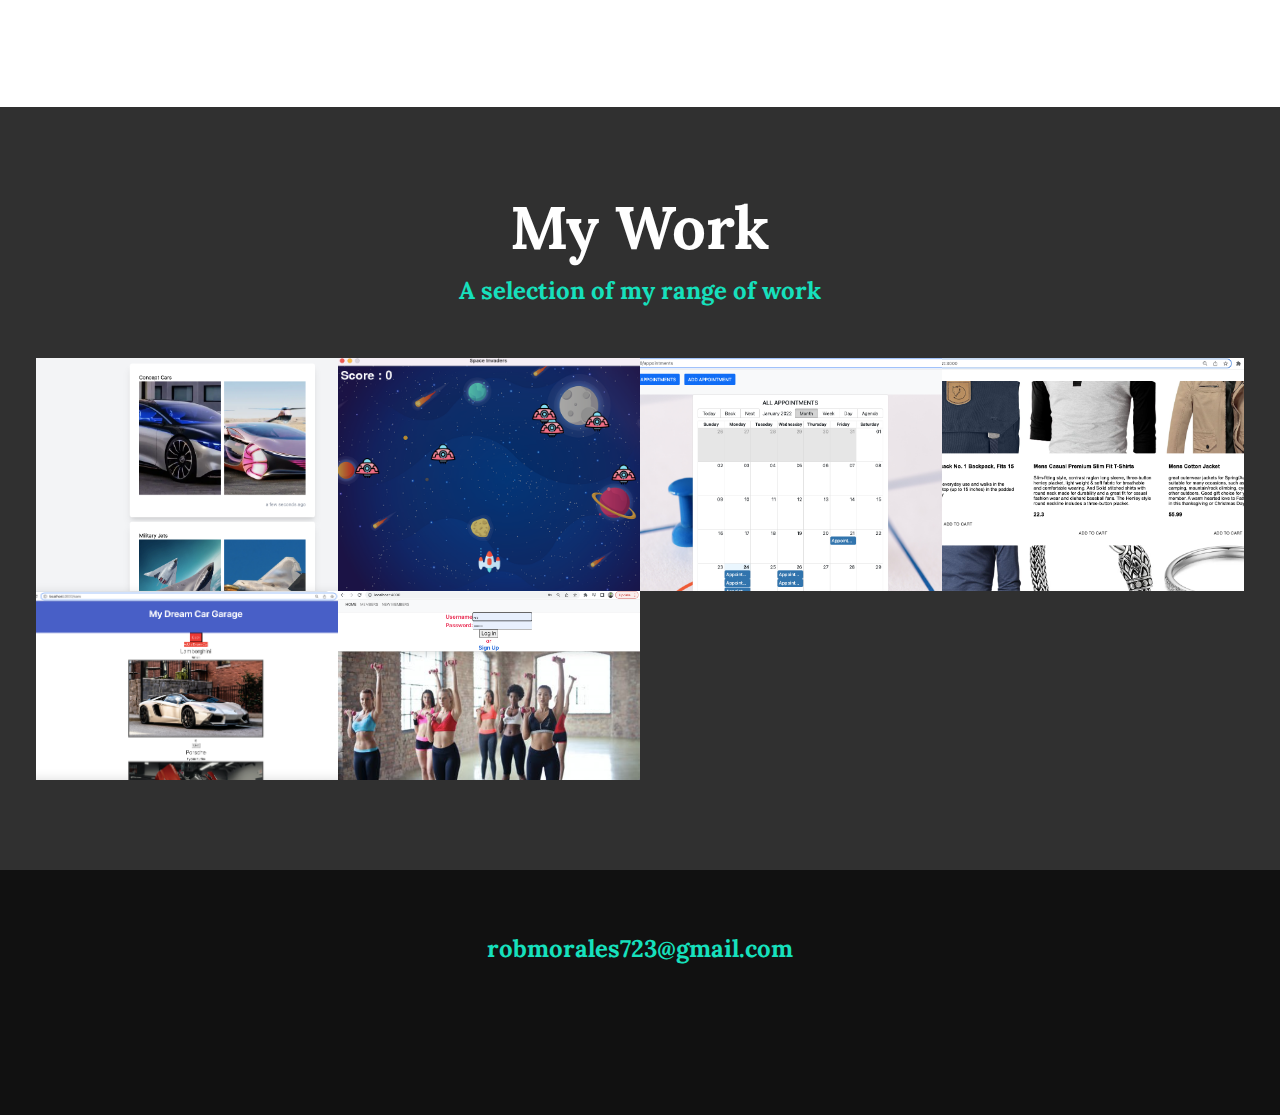
==== commit 8d6c5573: "done" ====
--- a/index.html
+++ b/index.html
@@ -48,7 +48,7 @@
         
         <!-- My services -->
         <section class="my-services" id="services">
-            <h2 class="section__title section__title--services">What I do</h2>
+            <h2 class="section__title section__title--services">Technologies</h2>
             <div class="services">
                 <div class="service">
                     <h3>Front-End</h3>
@@ -77,13 +77,15 @@
 
             <div class="about-me__body">
 
-                <p>Lorem ipsum dolor sit amet, consectetur adipiscing elit, sed do eiusmod tempor
-                   incididunt ut labore et dolore magna aliqua. Ut enim ad minim veniam, quis nostrud 
-                   exercitation ullamco laboris nisi ut aliquip ex ea commodo consequat.
+                <p>I am a software developer from New York City, and I recently graduated from the Flatiron School 
+                    for computer engineering. I also have strong entrepreneurial, managerial, and customer service 
+                    skills. These attributes, in conjunction with a year at Flatiron bootcamp, make me 
+                    confident of the value I will bring to your company.
                 </p>
-                <p>Lorem ipsum dolor sit amet, consectetur adipiscing elit, sed do eiusmod tempor
-                     incididunt ut labore et dolore magna aliqua. Ut enim ad minim veniam, quis 
-                     nostrud exercitation ullamco laboris nisi ut aliquip ex ea commodo consequat.
+                <p>After a career change into software engineering, I`ve experienced first hand how much work 
+                    it requires to get involved and be successful. I love combining the worlds of logic, and 
+                    creativity to make user friendly websites and applications. I`m excited to make the leap 
+                    and to continue refining my skills.
                 </p>
             </div>
 
